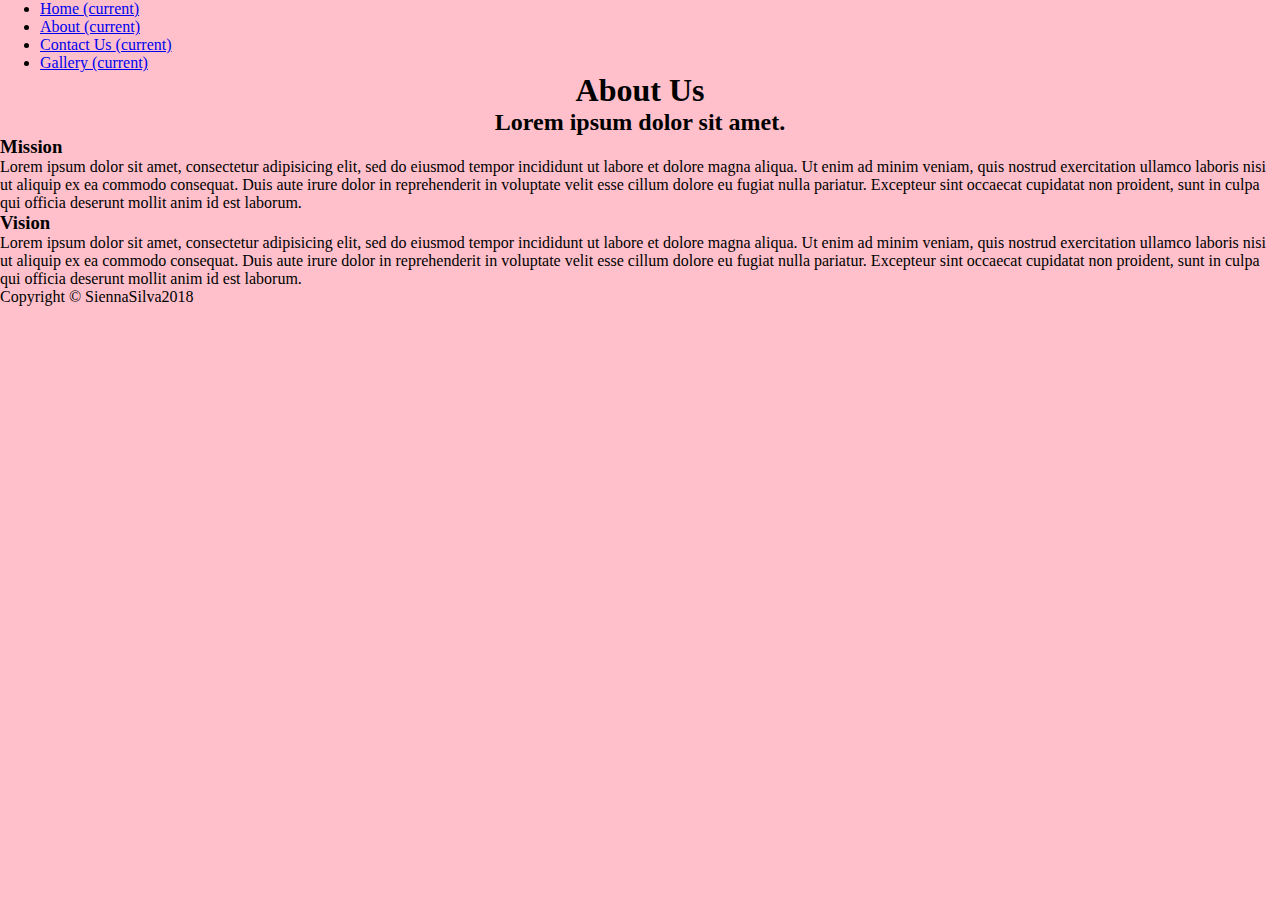
==== about.html @ 66e4de87 "add" ====
<!doctype html>
<html lang="en">
  <head>
    <!-- Required meta tags -->
    <meta charset="utf-8">
    <meta name="viewport" content="width=device-width, initial-scale=1, shrink-to-fit=no">

    <!-- Bootstrap CSS -->
    <link rel="stylesheet" href="https://stackpath.bootstrapcdn.com/bootstrap/4.1.3/css/bootstrap.min.css" integrity="sha384-MCw98/SFnGE8fJT3GXwEOngsV7Zt27NXFoaoApmYm81iuXoPkFOJwJ8ERdknLPMO" crossorigin="anonymous">

    <link rel="stylesheet" type="text/css" href="assets/styles/style.css">

    <link rel="stylesheet" href="https://use.fontawesome.com/releases/v5.6.0/css/all.css" integrity="sha384-aOkxzJ5uQz7WBObEZcHvV5JvRW3TUc2rNPA7pe3AwnsUohiw1Vj2Rgx2KSOkF5+h" crossorigin="anonymous">


    <title>about</title>
 
</head>
<body>
            <nav class="navbar navbar-expand-lg navbar-light bg-light mb-2">
              <a class="navbar-brand ml-5 mr-5" href="#"><i class="fas fa-home"></i></a>
              
              <div class="collapse navbar-collapse" id="navbarSupportedContent">
                <ul class="navbar-nav mr-auto">
                  <li class="nav-item active">
                    <a class="nav-link" href="#">Home <span class="sr-only">(current)</span></a>
                  </li>
                  <li class="nav-item active">
                    <a class="nav-link" href="#">About <span class="sr-only">(current)</span></a>
                  </li>
                  <li class="nav-item active">
                    <a class="nav-link" href="#">Contact Us <span class="sr-only">(current)</span></a>
                  </li>
                  <li class="nav-item active">
                    <a class="nav-link" href="#">Gallery <span class="sr-only">(current)</span></a>
                  </li>
                  
              </div>
            </nav>
  
    <div class="about container">
      <div class="about1">
      <h1>About Us</h1>
      <h2>Lorem ipsum dolor sit amet.</h2>
      </div>
      <div class="about2">
      <h3>Mission</h3>
      <p>Lorem ipsum dolor sit amet, consectetur adipisicing elit, sed do eiusmod
      tempor incididunt ut labore et dolore magna aliqua. Ut enim ad minim veniam,
      quis nostrud exercitation ullamco laboris nisi ut aliquip ex ea commodo
      consequat. Duis aute irure dolor in reprehenderit in voluptate velit esse
      cillum dolore eu fugiat nulla pariatur. Excepteur sint occaecat cupidatat non
      proident, sunt in culpa qui officia deserunt mollit anim id est laborum.
      </p>
      </div>
      <div class="">
      <h3>Vision</h3>
      <p>Lorem ipsum dolor sit amet, consectetur adipisicing elit, sed do eiusmod
      tempor incididunt ut labore et dolore magna aliqua. Ut enim ad minim veniam,
      quis nostrud exercitation ullamco laboris nisi ut aliquip ex ea commodo
      consequat. Duis aute irure dolor in reprehenderit in voluptate velit esse
      cillum dolore eu fugiat nulla pariatur. Excepteur sint occaecat cupidatat non
      proident, sunt in culpa qui officia deserunt mollit anim id est laborum.
      </p>
      </div>
    </div>

 <footer class="footer mt-2">
            <p class="text-center">Copyright &copy SiennaSilva2018</p>
        </footer>
</body>


  
    <!-- Optional JavaScript -->
    <!-- jQuery first, then Popper.js, then Bootstrap JS -->
    <script src="https://code.jquery.com/jquery-3.3.1.slim.min.js" integrity="sha384-q8i/X+965DzO0rT7abK41JStQIAqVgRVzpbzo5smXKp4YfRvH+8abtTE1Pi6jizo" crossorigin="anonymous"></script>
    <script src="https://cdnjs.cloudflare.com/ajax/libs/popper.js/1.14.3/umd/popper.min.js" integrity="sha384-ZMP7rVo3mIykV+2+9J3UJ46jBk0WLaUAdn689aCwoqbBJiSnjAK/l8WvCWPIPm49" crossorigin="anonymous"></script>
    <script src="https://stackpath.bootstrapcdn.com/bootstrap/4.1.3/js/bootstrap.min.js" integrity="sha384-ChfqqxuZUCnJSK3+MXmPNIyE6ZbWh2IMqE241rYiqJxyMiZ6OW/JmZQ5stwEULTy" crossorigin="anonymous"></script>
  </body>
</html>
---- assets/styles/style.css ----
*{
	;
	width: 100% auto;
	margin:0 auto;
	background-color:pink;
}
body {
	background-color:pink;
	height:80vh;
}

.jumbotron {
	height:100vh;
}


/**home**/
.carousel{ 
padding:0;
margin:0;}

.carousel-item {
	height:300px;
	width: auto;
}

.card-deck{
padding:0;
margin:0;
}

}
nav {
padding: 0;
margin: 0; 
}

.navbar { 
margin: 0;
padding:0; 
}

.collapse { 
margin: 0;
padding:0; 
}

.navbar-brand {
	font-size: 30px;
	font-color: black;
	padding:0;
	margin: 0;
}

.about1 {
	text-align:center;
	
}

.about2 {
	text-align:left;
	
}
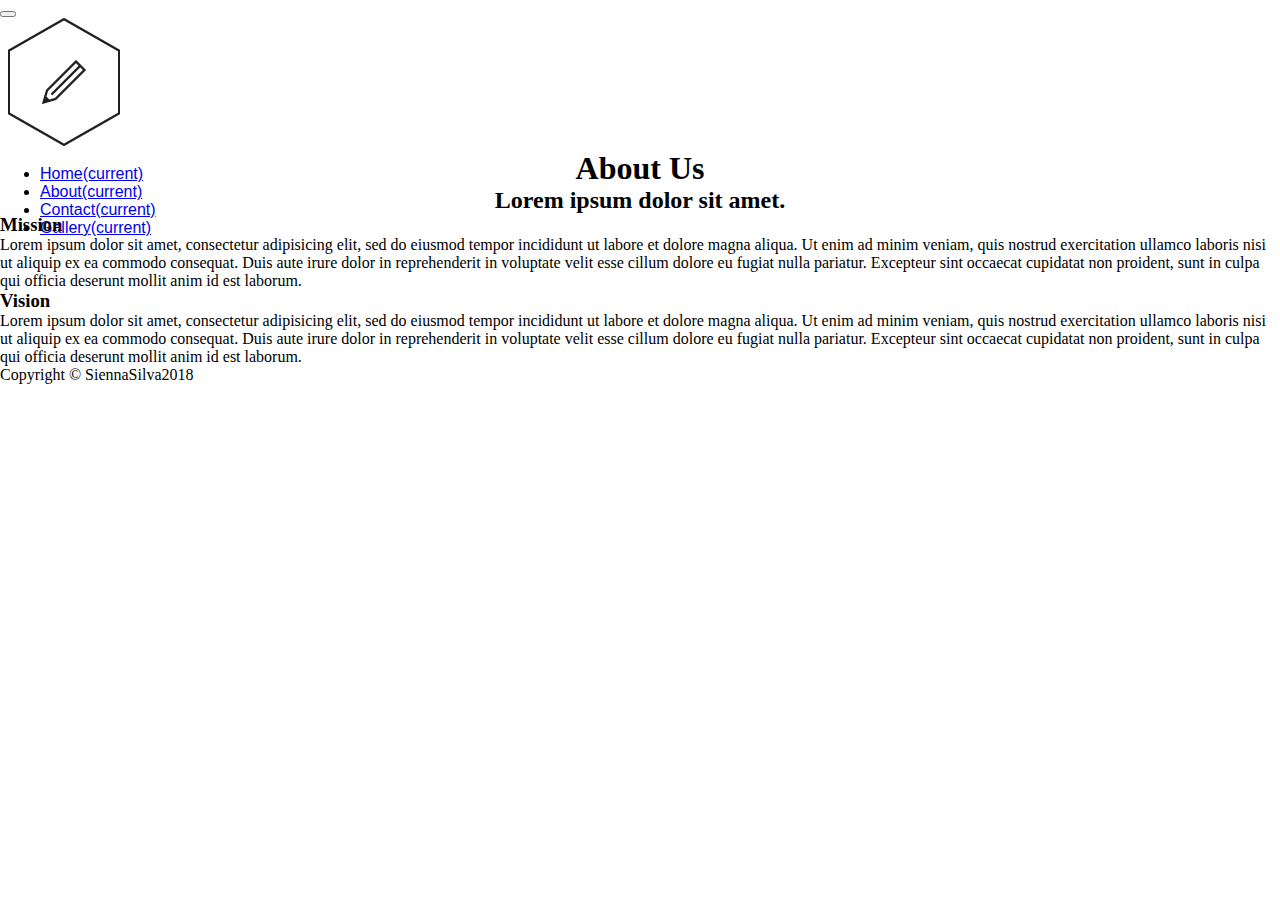
==== commit 7a7bc98c: "update" ====
--- a/about.html
+++ b/about.html
@@ -17,26 +17,31 @@
  
 </head>
 <body>
-            <nav class="navbar navbar-expand-lg navbar-light bg-light mb-2">
-              <a class="navbar-brand ml-5 mr-5" href="#"><i class="fas fa-home"></i></a>
-              
-              <div class="collapse navbar-collapse" id="navbarSupportedContent">
-                <ul class="navbar-nav mr-auto">
-                  <li class="nav-item active">
-                    <a class="nav-link" href="#">Home <span class="sr-only">(current)</span></a>
-                  </li>
-                  <li class="nav-item active">
-                    <a class="nav-link" href="#">About <span class="sr-only">(current)</span></a>
-                  </li>
-                  <li class="nav-item active">
-                    <a class="nav-link" href="#">Contact Us <span class="sr-only">(current)</span></a>
-                  </li>
-                  <li class="nav-item active">
-                    <a class="nav-link" href="#">Gallery <span class="sr-only">(current)</span></a>
-                  </li>
-                  
-              </div>
-            </nav>
+        <nav class="navbar navbar-expand-lg navbar-light bg-light">
+          <button class="navbar-toggler" type="button" data-toggle="collapse" data-target="#navbarSupportedContent" aria-controls="navbarSupportedContent" aria-expanded="false" aria-label="Toggle navigation">
+            <span class="navbar-toggler-icon"></span>
+          </button>
+
+          <div class="collapse navbar-collapse" id="navbarSupportedContent">
+            <span  class="logo display-4" href="index.html" id="logo">
+                 <a class="nav-link" href="index.html"> <img src="assets/images/icon.png"></a>
+            </span>
+            <ul class="navbar-nav mr-auto d-flex d-flex justify-content-start w-100">
+              <li class="nav-item active">
+                <a class="nav-link" href="home.html">Home<span class="sr-only">(current)</span></a>
+              </li>
+              <li class="nav-item active">
+                <a class="nav-link" href="about.html">About<span class="sr-only">(current)</span></a>
+              </li>
+              <li class="nav-item active">
+                <a class="nav-link" href="contact.html">Contact<span class="sr-only">(current)</span></a>
+              </li>
+              <li class="nav-item active">
+                <a class="nav-link" href="gallery.html">Gallery<span class="sr-only">(current)</span></a>
+              </li>
+            </ul>
+          </div>
+        </nav>
   
     <div class="about container">
       <div class="about1">
--- a/assets/styles/style.css
+++ b/assets/styles/style.css
@@ -2,55 +2,51 @@
 	;
 	width: 100% auto;
 	margin:0 auto;
-	background-color:pink;
 }
 body {
-	background-color:pink;
-	height:80vh;
+
+	/*font-family: 'Roboto', sans-serif;*/
 }
-
+/**home**/
 .jumbotron {
 	height:100vh;
 }
 
 
-/**home**/
+
+
+
+}
+
 .carousel{ 
 padding:0;
 margin:0;}
 
 .carousel-item {
-	height:300px;
+	height:100px;
 	width: auto;
 }
+
+.d-block{
+	height: 100px;
+	width: 100%;
+	margin:0px;
+}
+
 
 .card-deck{
 padding:0;
 margin:0;
 }
 
-}
-nav {
-padding: 0;
-margin: 0; 
-}
 
-.navbar { 
-margin: 0;
-padding:0; 
-}
 
 .collapse { 
 margin: 0;
 padding:0; 
 }
 
-.navbar-brand {
-	font-size: 30px;
-	font-color: black;
-	padding:0;
-	margin: 0;
-}
+
 
 .about1 {
 	text-align:center;
@@ -62,3 +58,32 @@
 	
 }
 
+
+/*contact*/
+
+
+
+/*gallery*/
+
+/**navbar**/
+.navbar { 
+	height: 150px;
+	font-family: 'Roboto', sans-serif;
+	font-size:16px;
+}
+#logo {
+	width:auto;
+	font-color: white;
+	font-size:80px;
+}
+
+.navbar-brand {
+	font-size: 30px;
+	font-color: black;
+	padding:0;
+	margin: 0;
+}
+
+#header{
+	height:100px;
+}
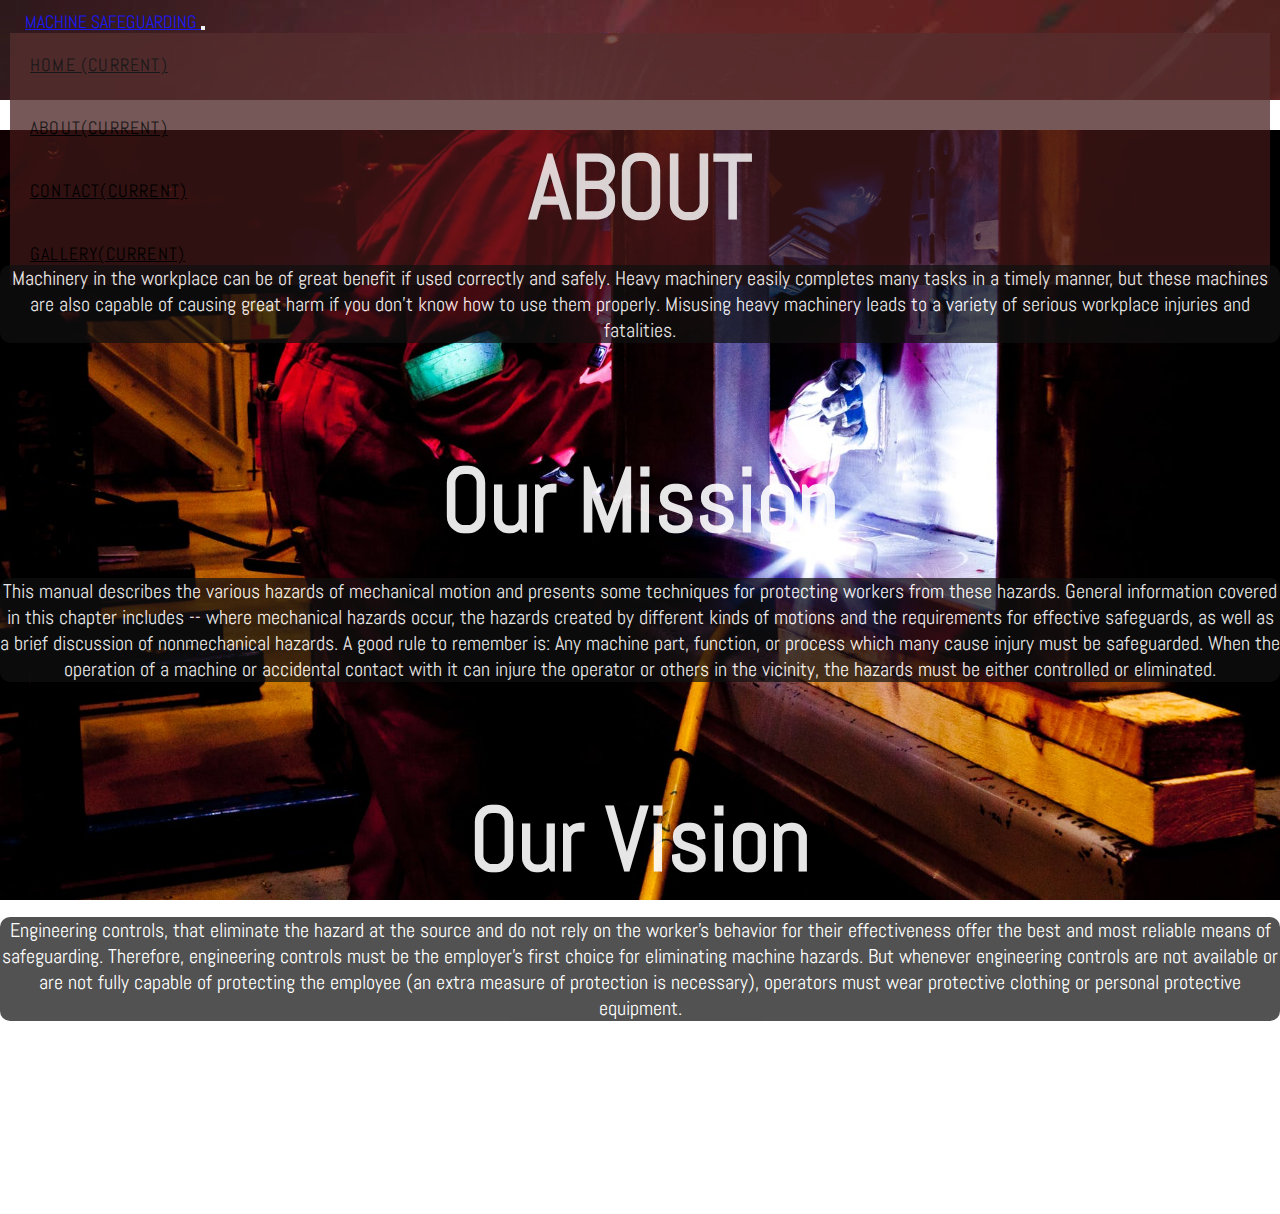
==== commit 9afc33cf: "update" ====
--- a/about.html
+++ b/about.html
@@ -8,71 +8,92 @@
     <!-- Bootstrap CSS -->
     <link rel="stylesheet" href="https://stackpath.bootstrapcdn.com/bootstrap/4.1.3/css/bootstrap.min.css" integrity="sha384-MCw98/SFnGE8fJT3GXwEOngsV7Zt27NXFoaoApmYm81iuXoPkFOJwJ8ERdknLPMO" crossorigin="anonymous">
 
+    <link rel="stylesheet" href="https://use.fontawesome.com/releases/v5.6.3/css/all.css" integrity="sha384-UHRtZLI+pbxtHCWp1t77Bi1L4ZtiqrqD80Kn4Z8NTSRyMA2Fd33n5dQ8lWUE00s/" crossorigin="anonymous">
+
+    <link href="https://fonts.googleapis.com/css?family=Abel" rel="stylesheet">
+
     <link rel="stylesheet" type="text/css" href="assets/styles/style.css">
-
-    <link rel="stylesheet" href="https://use.fontawesome.com/releases/v5.6.0/css/all.css" integrity="sha384-aOkxzJ5uQz7WBObEZcHvV5JvRW3TUc2rNPA7pe3AwnsUohiw1Vj2Rgx2KSOkF5+h" crossorigin="anonymous">
-
 
     <title>about</title>
  
 </head>
-<body>
-        <nav class="navbar navbar-expand-lg navbar-light bg-light">
-          <button class="navbar-toggler" type="button" data-toggle="collapse" data-target="#navbarSupportedContent" aria-controls="navbarSupportedContent" aria-expanded="false" aria-label="Toggle navigation">
-            <span class="navbar-toggler-icon"></span>
-          </button>
+<body class="about">
+      
+  <nav class="navbar navbar-expand-lg navbar-dark">
+    <a class="navbar-brand" href="index.html">
+        <span class="machine"><i class="fas fa-tools"></i> MACHINE SAFEGUARDING</span>
+    </a>
+    <button class="navbar-toggler" type="button" data-toggle="collapse" data-target="#navbarSupportedContent" aria-controls="navbarSupportedContent" aria-expanded="false" aria-label="Toggle navigation">
+    <span class="navbar-toggler-icon"></span>
+    </button>
+    <div class="collapse navbar-collapse" id="navbarSupportedContent">
+        <ul class="nav navbar-nav ml-auto float-right text-right pr-3"">
+            <li class="nav-item">
+              <a class="nav-link" href="home.html" ><i class="fas fa-home"></i>Home <span class="sr-only">(current)</span></a>
+            </li>
+            <li class="nav-item active">
+              <a class="nav-link" href="about.html"><i class="fas fa-book-reader"></i>About<span class="sr-only">(current)</span></a>
+            </li>
+            <li class="nav-item">
+              <a class="nav-link" href="contact.html"><i class="fas fa-file-contract"></i>Contact<span class="sr-only">(current)</span></a>
+            </li>
+            <li class="nav-item">
+              <a class="nav-link" href="gallery.html"><i class="far fa-images"></i>Gallery<span class="sr-only">(current)</span></a>
+            </li>
+        </ul>
+    </div>
+  </nav>
 
-          <div class="collapse navbar-collapse" id="navbarSupportedContent">
-            <span  class="logo display-4" href="index.html" id="logo">
-                 <a class="nav-link" href="index.html"> <img src="assets/images/icon.png"></a>
-            </span>
-            <ul class="navbar-nav mr-auto d-flex d-flex justify-content-start w-100">
-              <li class="nav-item active">
-                <a class="nav-link" href="home.html">Home<span class="sr-only">(current)</span></a>
-              </li>
-              <li class="nav-item active">
-                <a class="nav-link" href="about.html">About<span class="sr-only">(current)</span></a>
-              </li>
-              <li class="nav-item active">
-                <a class="nav-link" href="contact.html">Contact<span class="sr-only">(current)</span></a>
-              </li>
-              <li class="nav-item active">
-                <a class="nav-link" href="gallery.html">Gallery<span class="sr-only">(current)</span></a>
-              </li>
-            </ul>
+
+  <section class="slide" id="slide1" data-slide="1">
+    <div class="wrapper container">
+      <div class="row">
+        <div class="about-heading col-lg-6 col-md-6 col-sm-6">
+          <h1 class="about-heading">ABOUT</h1>
+        </div>
+        <div class="about-content col-lg-6 col-md-6 col-sm-6">
+          <p>Machinery in the workplace can be of great benefit if used correctly and safely. Heavy machinery easily completes many tasks in a timely manner, but these machines are also capable of causing great harm if you don’t know how to use them properly. Misusing heavy machinery leads to a variety of serious workplace injuries and fatalities.</p>
+        </div>
+      </div>
+      <div class="row">
+          <div class="col-lg-12 col-md-12 col-sm-12">
+            <h1 class="about-heading">Our Mission</h1>
+            <p class="about-content">This manual describes the various hazards of mechanical motion and presents some techniques for protecting workers from these hazards. General information covered in this chapter includes -- where mechanical hazards occur, the hazards created by different kinds of motions and the requirements for effective safeguards, as well as a brief discussion of nonmechanical hazards. A good rule to remember is: Any machine part, function, or process which many cause injury must be safeguarded. When the operation of a machine or accidental contact with it can injure the operator or others in the vicinity, the hazards must be either controlled or eliminated.</p>
+
+				    <h1 class="about-heading">Our Vision</h1>
+            <p class="about-content">Engineering controls, that eliminate the hazard at the source and do not rely on the worker's behavior for their effectiveness offer the best and most reliable means of safeguarding. Therefore, engineering controls must be the employer's first choice for eliminating machine hazards. But whenever engineering controls are not available or are not fully capable of protecting the employee (an extra measure of protection is necessary), operators must wear protective clothing or personal protective equipment.
           </div>
-        </nav>
-  
-    <div class="about container">
-      <div class="about1">
-      <h1>About Us</h1>
-      <h2>Lorem ipsum dolor sit amet.</h2>
+      </div>  
+    </div>
+         
+    <footer>
+      <div class="footer-wrapper">
+        <div class="container-fluid">
+            <div class="footer-social-icons">
+                <ul> 
+                  <li> <a href="https://www.facebook.com/" target="_blank"><i class="fab fa-facebook"></i></a></li>
+                  <li> <a href="https://twitter.com/?lang=en" target="_blank"><i class="fab fa-twitter"></i></a></li>
+                  <li> <a href="https://www.instagram.com/" target="_blank"><i class="fab fa-instagram"></i></a></li>
+                  <li> <a href="https://www.linkedin.com/" target="_blank"><i class="fab fa-linkedin"></i></a></li>
+                  <li> <a href="https://www.youtube.com/" target="_blank"><i class="fab fa-youtube"></i></a></li>
+                  <li> <a href="https://plus.google.com/discover" target="_blank"><i class="fab fa-google-plus"></i></i></a></li>
+                  <li> <a href="https://www.skype.com/en/" target="_blank"><i class="fab fa-skype"></i></a></li>
+                  <li> <a href="https://www.pinterest.ph/" target="_blank"><i class="fab fa-pinterest"></i></a></li>
+                </ul> 
+            </div>
+
+            <div class="footer-mid-part">
+              <p>AROUND THE WEB</p>
+            </div>
+
+            <div class="footer-low-part">
+              <p>&copy Siennasilva2018, All Rights Reserved</p>
+            </div>
+
+        </div>
       </div>
-      <div class="about2">
-      <h3>Mission</h3>
-      <p>Lorem ipsum dolor sit amet, consectetur adipisicing elit, sed do eiusmod
-      tempor incididunt ut labore et dolore magna aliqua. Ut enim ad minim veniam,
-      quis nostrud exercitation ullamco laboris nisi ut aliquip ex ea commodo
-      consequat. Duis aute irure dolor in reprehenderit in voluptate velit esse
-      cillum dolore eu fugiat nulla pariatur. Excepteur sint occaecat cupidatat non
-      proident, sunt in culpa qui officia deserunt mollit anim id est laborum.
-      </p>
-      </div>
-      <div class="">
-      <h3>Vision</h3>
-      <p>Lorem ipsum dolor sit amet, consectetur adipisicing elit, sed do eiusmod
-      tempor incididunt ut labore et dolore magna aliqua. Ut enim ad minim veniam,
-      quis nostrud exercitation ullamco laboris nisi ut aliquip ex ea commodo
-      consequat. Duis aute irure dolor in reprehenderit in voluptate velit esse
-      cillum dolore eu fugiat nulla pariatur. Excepteur sint occaecat cupidatat non
-      proident, sunt in culpa qui officia deserunt mollit anim id est laborum.
-      </p>
-      </div>
-    </div>
-
- <footer class="footer mt-2">
-            <p class="text-center">Copyright &copy SiennaSilva2018</p>
-        </footer>
+    </footer>
+  </section>
 </body>
 
 
--- a/assets/styles/style.css
+++ b/assets/styles/style.css
@@ -1,89 +1,368 @@
+/*
+https://www.osha.gov/Publications/Mach_SafeGuard/chapt1.html
+https://www.arbill.com/arbill-safety-blog/bid/183071/5-machine-safety-tips-to-prevent-workplace-injuries-and-fatalities
+https://www.webdesignerdepot.com/2014/05/8-simple-css3-transitions-that-will-wow-your-users
+AvenirRegular*/
+
 *{
-	;
-	width: 100% auto;
-	margin:0 auto;
-}
-body {
-
-	/*font-family: 'Roboto', sans-serif;*/
-}
-/**home**/
+	/*reset*/
+	margin:0px;
+	padding:0px;
+	box-sizing: border-box;
+}
+
+body{
+  font-family: 'Abel', sans-serif;
+}
+
+/*--------------------------------------------------------------------------------------------------------------------------------------*/
+/*index*/
+.index{
+margin:0;
+background-image: 
+linear-gradient(
+rgba(0, 0, 0, 0.5),
+rgba(0, 0, 0, 0.5)
+),
+url(../images/cover1.jpg);
+min-height: 100vh;
+background-size:cover;
+}
+
+
+.header{
+  position: absolute;
+  top:50%;
+  left:50%;
+  transform: translate(-50%,-50%);
+  text-align:center;
+  color: white;
+}
+
+#content1{
+  font-size:70px;
+  font-family: 'Abel', sans-serif;
+}
+
+/*--------------------------------------------------------------------------------------------------------------------------------------*/
+
+.navbar{
+background-image: url(../images/cover1.jpg);
+height:100px;
+margin:0;
+padding:10px;
+opacity:0.9;
+z-index:100;
+}
+
+.nav>li {
+  position: relative;
+  display: block;
+  padding:20px;
+}
+
+.navbar .nav-item:hover {
+  background-color: #440D0F;
+}
+#brand {
+  height:40px;
+}
+
+nav ul li a{
+  outline:none;
+  color: #000;
+  text-transform: uppercase;
+  font-size:18px;
+  letter-spacing:1.2px;
+}
+
+.navbar-brand{
+  margin-left:15px;
+}
+
+.collapse{
+  background: rgba(68, 24, 24, .8);
+}
+
+#icon{
+  width:80px;
+}
+
+/*--------------------------------------------------------------------------------------------------------------------------------------*/
+
+.card{
+  padding: 10px;
+}
+
+.card-img-top{
+  padding: 10px;
+}
+
+.home{
+background-image: url(../images/home.jpeg);
+min-height: 100vh;
+font-family: 'Abel', sans-serif;
+font-color: #000;
+}
+
+#home-image{
+  height:230px;
+  margin:auto;
+}
+
+.carousel-slide{
+  margin:0;
+  padding:0;
+  display: block;
+
+}
+.carousel-item{
+height: 100%;
+}
+
+.card-img-top{
+  height:250px;
+}
+
 .jumbotron {
-	height:100vh;
-}
-
-
-
-
-
-}
-
-.carousel{ 
-padding:0;
-margin:0;}
-
-.carousel-item {
-	height:100px;
-	width: auto;
-}
-
-.d-block{
-	height: 100px;
-	width: 100%;
-	margin:0px;
-}
-
-
-.card-deck{
-padding:0;
-margin:0;
-}
-
-
-
-.collapse { 
-margin: 0;
-padding:0; 
-}
-
-
-
-.about1 {
-	text-align:center;
-	
-}
-
-.about2 {
-	text-align:left;
-	
-}
-
-
-/*contact*/
-
-
-
-/*gallery*/
-
-/**navbar**/
-.navbar { 
-	height: 150px;
-	font-family: 'Roboto', sans-serif;
-	font-size:16px;
-}
-#logo {
-	width:auto;
-	font-color: white;
-	font-size:80px;
-}
-
-.navbar-brand {
-	font-size: 30px;
-	font-color: black;
-	padding:0;
-	margin: 0;
-}
-
-#header{
-	height:100px;
-}
+  padding: 5px;
+  margin-bottom:50px;
+  border-style: solid white;
+  background: white;
+  opacity:0.5;
+}
+
+.card-title{
+  text-align:center;
+}
+/*--------------------------------------------------------------------------------------------------------------------------------------*/
+.footer-wrapper{
+  width:100%;
+  height:auto
+  min-height: 250px;
+  margin:auto;
+  background-image: url(../images/cover1.jpg);
+  background-position:center;
+  background-repeat: no-repeat;
+  background-attachment: fixed;
+  background-size:cover;
+  overflow: hidden;
+  margin-top:50px;
+  }
+
+.footer-social-icons{
+  width:100%;
+  height:auto;
+  margin:auto;
+}
+
+.footer-social-icons ul{
+  margin:0px;
+  padding:0px;
+  padding-top:10px;
+  text-align:center;
+}
+
+.footer-social-icons ul li{
+  display:inline-block;
+  height:36px;
+  text-align:center;
+}
+
+.footer-social-icons ul li a{
+  color:#fff;
+  display: block;
+  font-size: 22px;
+}
+
+.footer-social-icons ul li a i{
+  line-height: 36px;
+}
+
+.footer-social-icons ul li: nth-child(1){
+  background: #3b5998;
+}
+
+.footer-social-icons ul li: nth-child(2){
+  background: #1da1f2;
+}
+
+.footer-social-icons ul li: nth-child(3){
+  background: #25d366;
+}
+
+.footer-social-icons ul li: nth-child(4){
+  background: #c32aa3;
+}
+
+.footer-social-icons ul li: nth-child(5){
+  background: #007bb5;
+}
+
+.footer-social-icons ul li: nth-child(6){
+  background: #ff0000;
+}
+
+.footer-social-icons ul li: nth-child(7){
+  background: #db4437;
+}
+
+.footer-social-icons ul li: nth-child(8){
+  background: #00aff0;
+}
+
+.footer-mid-part{
+  width: 100%;
+  height: auto;
+  margin:auto;
+  text-align: center;
+  color:#fff;
+}
+
+
+.footer-heading{
+width: 100%;
+height: auto;
+margin: auto;
+}
+
+.footer-heading h2{
+  font-size: 18px;
+  text-align: left;
+  color: #fff;
+  text-transform: uppercase;
+  margin: 0px;
+}
+
+.footer-low-part {
+  text-align: center;
+  color:#fff;
+}
+/*--------------------------------------------------------------------------------------------------------------------------------------*/
+
+.about{
+font-family: 'Abel', sans-serif;
+min-height:100vh;
+}
+
+.slide{
+  color: #fff;
+  height:400px;
+}
+
+#slide1 {
+  background-color:#e5e4e9;
+  background: url(../images/about3.jpeg) center center no-repeat;
+  -webkit-background-size: cover;
+  -moz-background-size: cover;
+  background-size: cover;
+  background-attachment: fixed;
+  height: auto; 
+
+}
+
+.about-heading {
+  font-size: 90px;
+  opacity: 0.9;
+  text-align: center;
+  margin-top: auto;
+  margin-top: 30px;
+  text-shadow: 100px;
+   }
+
+.about-content {
+  font-size: 20px;
+  opacity: 0.9;
+  text-align: center;
+  margin-top: auto;
+  margin-top: 20px;
+  margin-bottom: 100px;
+  font-family: 'Abel', sans-serif;
+  background-color: rgba(16,16,16,0.8);
+  border-radius: 10px;
+}
+
+/*--------------------------------------------------------------------------------------------------------------------------------------*/
+.contact{
+background-image: url(../images/telephone.jpeg);
+font-family: 'Abel', sans-serif;
+}
+
+.contact-container{
+  height:1100px;
+}
+
+
+.contact-form{
+  width: 60%; 
+  margin:10px;
+  background-color: rgba(104,104,104,0.5);
+  height: 1000px;
+  border-color: solid-black;
+
+}
+
+.form-group{
+  margin:10px;
+  padding:10px;
+  font-family: 'Abel', sans-serif;
+  font-size: 20px;
+  color: white;
+
+}
+
+#submit{
+  text-align: center;
+  margin-bottom: 15px;
+}
+
+#form-heading{
+   text-align: center;
+}
+
+#map{
+  text-align:center;
+}
+
+.map-responsive{
+    overflow:hidden;
+    padding-bottom:56.25%;
+    position:relative;
+    height:0;
+}
+.map-responsive iframe{
+    left:0;
+    top:0;
+    height:80%;
+    width:100%;
+    position:absolute;
+}
+
+/*--------------------------------------------------------------------------------------------------------------------------------------*/
+
+.gallery{
+background-image:url(../images/home.jpeg);
+font-family: 'Abel', sans-serif;
+}
+
+.modal-container{
+  margin: 10px
+}
+
+#gallery-heading{
+  text-align:center;
+  color: white;
+}
+
+
+.modal-header{
+  padding:0px;
+}
+
+.gallery-section{
+  min-height: 99%;
+}
+
+.machine{
+  font-size:18px;
+}